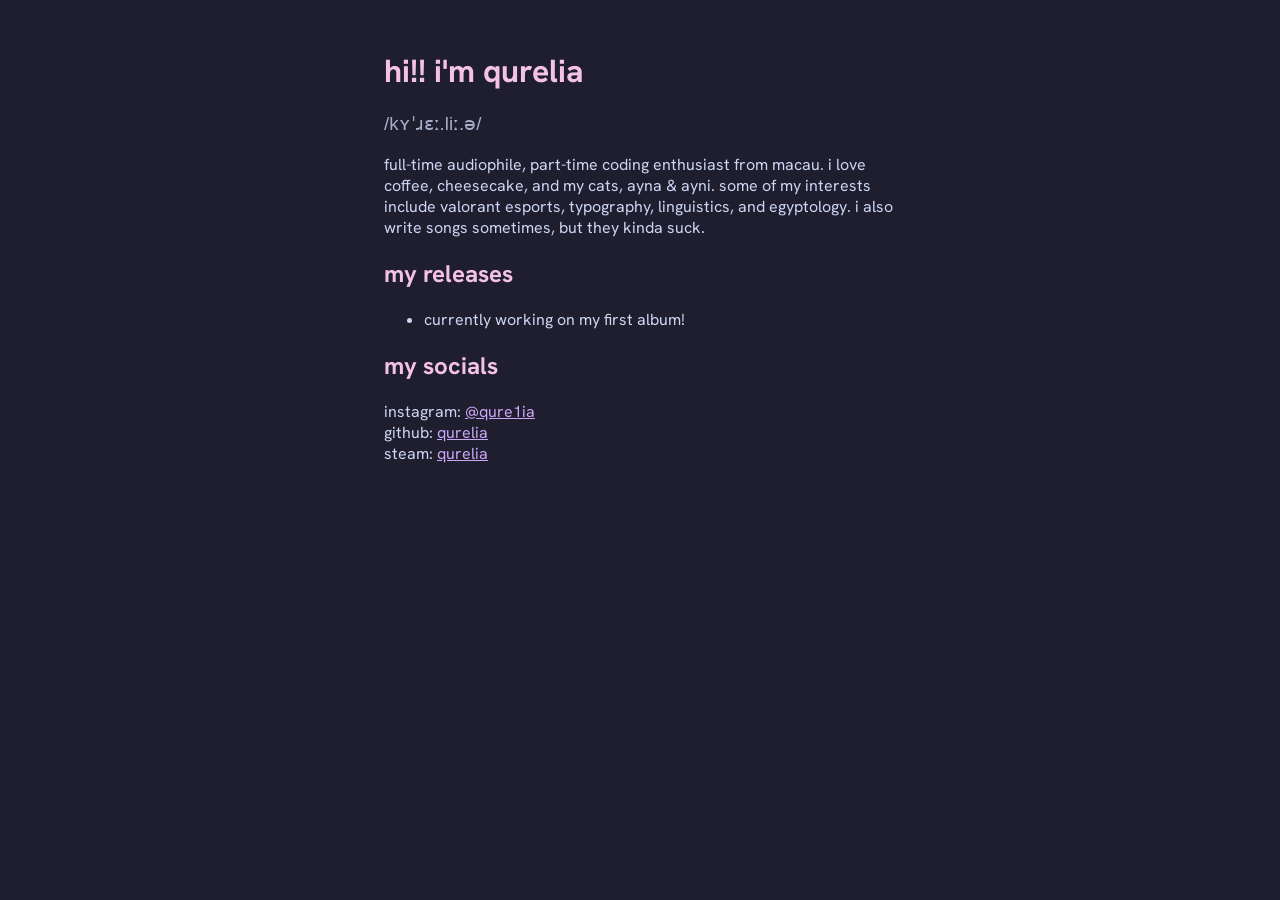
==== index.html @ c3513e6e "create main page" ====
<!DOCTYPE html>
<html lang="en">
    <head>
        <meta charset="UTF-8" />
        <meta name="viewport" content="width=device-width, initial-scale=1" />
        <title>qurelia's website</title>
        
        <link rel="stylesheet" href="./style.css" />
        <link rel="icon" type="image/x-icon" href="src/favicon.ico" />

        <!-- link fonts from fonts.google.com -->
        <link rel="preconnect" href="https://fonts.googleapis.com"> 
        <link rel="preconnect" href="https://fonts.gstatic.com" crossorigin>
        <link href="https://fonts.googleapis.com/css2?family=Hanken+Grotesk:ital,wght@0,100..900;1,100..900&display=swap" rel="stylesheet">
    </head>

    <body>
        <h1>hi!! i'm qurelia</h1>
        <h3>/kʏˈɹɛː.liː.ə/</h6>
        <p>full-time audiophile, part-time coding enthusiast from macau. i love coffee, cheesecake, and my cats, ayna & ayni. some of my interests include valorant esports, typography, linguistics, and egyptology. i also write songs sometimes, but they kinda suck.</p>
        
        <div class="releases">
            <h2>my releases</h2>
            <ul>
                <li>currently working on my first album!</li>
            </ul>
        </div>

        <div class="socials">
            <h2>my socials</h2>
            <p>
                instagram: <a href="https://www.instagram.com/qure1ia/">@qure1ia</a><br>
                github: <a href="https://github.com/qurelia">qurelia</a><br>
                steam: <a href="https://steamcommunity.com/profiles/76561199245772626/">qurelia</a>
            </p>
        </div>
    </body>
</html>
---- style.css ----
.hanken-grotesk {
  font-family: 'Hanken Grotesk', sans-serif;
  font-optical-sizing: auto;
  font-weight: 100;
  font-style: normal;
}

body {
    font-family: 'Hanken Grotesk', Arial, Helvetica, sans-serif;
    width: 40%;
    margin: 50px auto;
    background-color: #1e1e2e;
    color: #cdd6f4;
}

h1, h2 {
    color: #f5c2e7;
}

h3 {
    font-family: Gentium, Arial, Helvetica, sans-serif;
    font-weight: 100;
    color: #a6adc8;
}

a {
    color:#cba6f7;
}
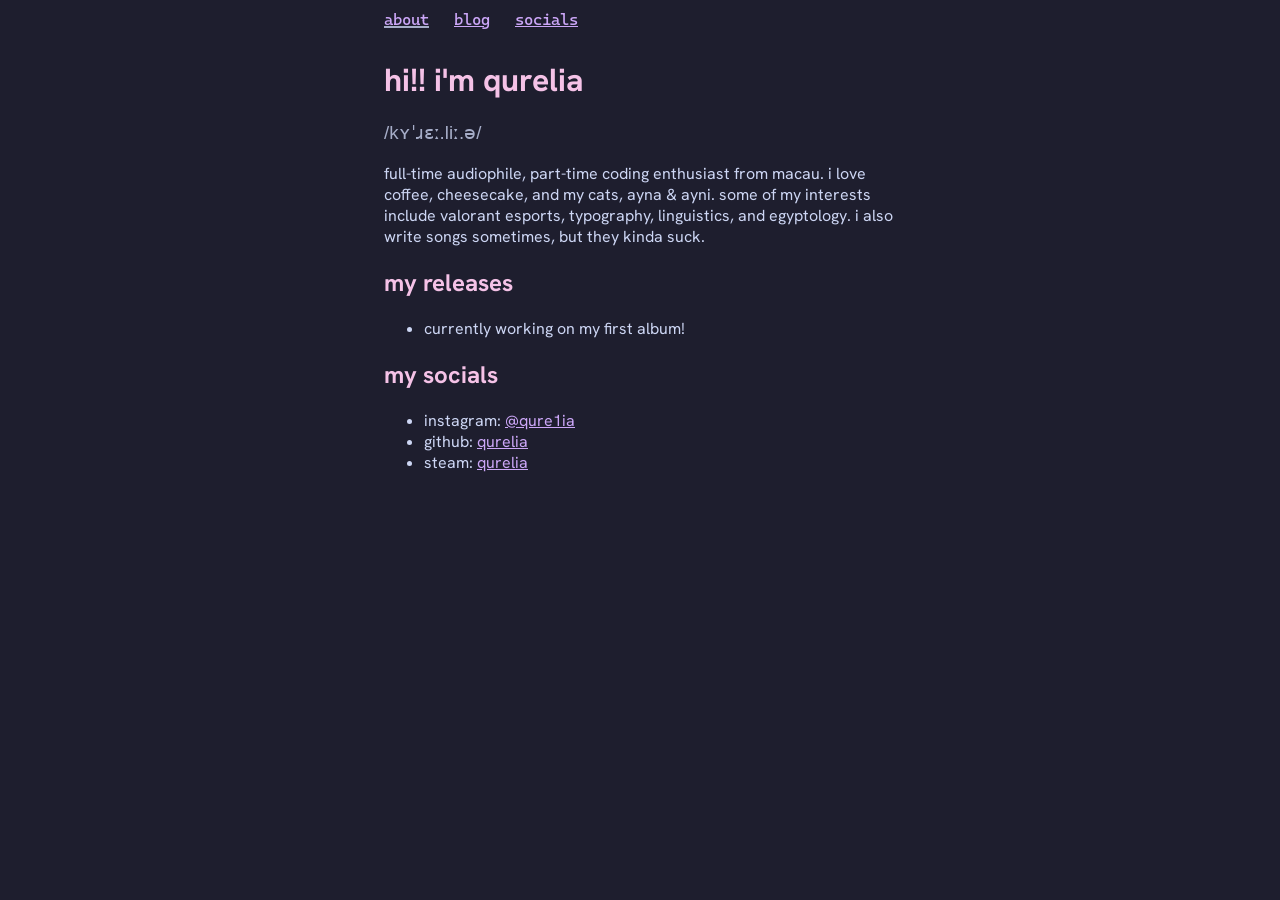
==== commit 9d5d577f: "add navbar; create blog, socials" ====
--- a/index.html
+++ b/index.html
@@ -12,27 +12,37 @@
         <link rel="preconnect" href="https://fonts.googleapis.com"> 
         <link rel="preconnect" href="https://fonts.gstatic.com" crossorigin>
         <link href="https://fonts.googleapis.com/css2?family=Hanken+Grotesk:ital,wght@0,100..900;1,100..900&display=swap" rel="stylesheet">
+        <link href="https://fonts.googleapis.com/css2?family=Cascadia+Code:ital,wght@0,200..700;1,200..700&display=swap" rel="stylesheet">
     </head>
 
     <body>
-        <h1>hi!! i'm qurelia</h1>
-        <h3>/kʏˈɹɛː.liː.ə/</h6>
-        <p>full-time audiophile, part-time coding enthusiast from macau. i love coffee, cheesecake, and my cats, ayna & ayni. some of my interests include valorant esports, typography, linguistics, and egyptology. i also write songs sometimes, but they kinda suck.</p>
-        
-        <div class="releases">
-            <h2>my releases</h2>
+        <nav class="navbar">
             <ul>
-                <li>currently working on my first album!</li>
+                <li><a class="active" href="./index.html">about</a></li>
+                <li><a href="./blog.html">blog</a></li>
+                <li><a href="./socials.html">socials</a></li>
             </ul>
-        </div>
+        </nav>
+        <main>
+            <h1>hi!! i'm qurelia</h1>
+            <h3>/kʏˈɹɛː.liː.ə/</h6>
+            <p>full-time audiophile, part-time coding enthusiast from macau. i love coffee, cheesecake, and my cats, ayna & ayni. some of my interests include valorant esports, typography, linguistics, and egyptology. i also write songs sometimes, but they kinda suck.</p>
+            
+            <div class="releases">
+                <h2>my releases</h2>
+                <ul>
+                    <li>currently working on my first album!</li>
+                </ul>
+            </div>
 
-        <div class="socials">
-            <h2>my socials</h2>
-            <p>
-                instagram: <a href="https://www.instagram.com/qure1ia/">@qure1ia</a><br>
-                github: <a href="https://github.com/qurelia">qurelia</a><br>
-                steam: <a href="https://steamcommunity.com/profiles/76561199245772626/">qurelia</a>
-            </p>
-        </div>
+            <div class="socials">
+                <h2>my socials</h2>
+                <ul>
+                    <li>instagram: <a href="https://www.instagram.com/qure1ia/">@qure1ia</a></li>
+                    <li>github: <a href="https://github.com/qurelia">qurelia</a></li>
+                    <li>steam: <a href="https://steamcommunity.com/profiles/76561199245772626/">qurelia</a></li>
+                </ul>
+            </div>
+        </main>
     </body>
 </html>
--- a/style.css
+++ b/style.css
@@ -5,12 +5,24 @@
   font-style: normal;
 }
 
+.cascadia-code {
+  font-family: "Cascadia Code", sans-serif;
+  font-optical-sizing: auto;
+  font-weight: 100;
+  font-style: normal;
+}
+
+/* main */
 body {
     font-family: 'Hanken Grotesk', Arial, Helvetica, sans-serif;
     width: 40%;
-    margin: 50px auto;
+    margin: 10px auto;
     background-color: #1e1e2e;
     color: #cdd6f4;
+}
+
+main {
+    margin: 30px auto;
 }
 
 h1, h2 {
@@ -25,4 +37,27 @@
 
 a {
     color:#cba6f7;
+}
+
+/* navbar */
+.navbar ul {
+    list-style-type: none;
+    margin: 0;
+    padding: 0;
+    display: flex;
+    font-family: 'Cascadia Code';
+}
+
+.navbar ul li a {
+    display: block;
+    padding: 0 25px 0 0;
+}
+
+.navbar ul li a.active {
+    text-decoration-color: #a6adc8;
+    text-decoration-thickness: 2px;
+}
+
+.navbar ul li a:hover {
+    text-decoration-color: #a6adc8;
 }
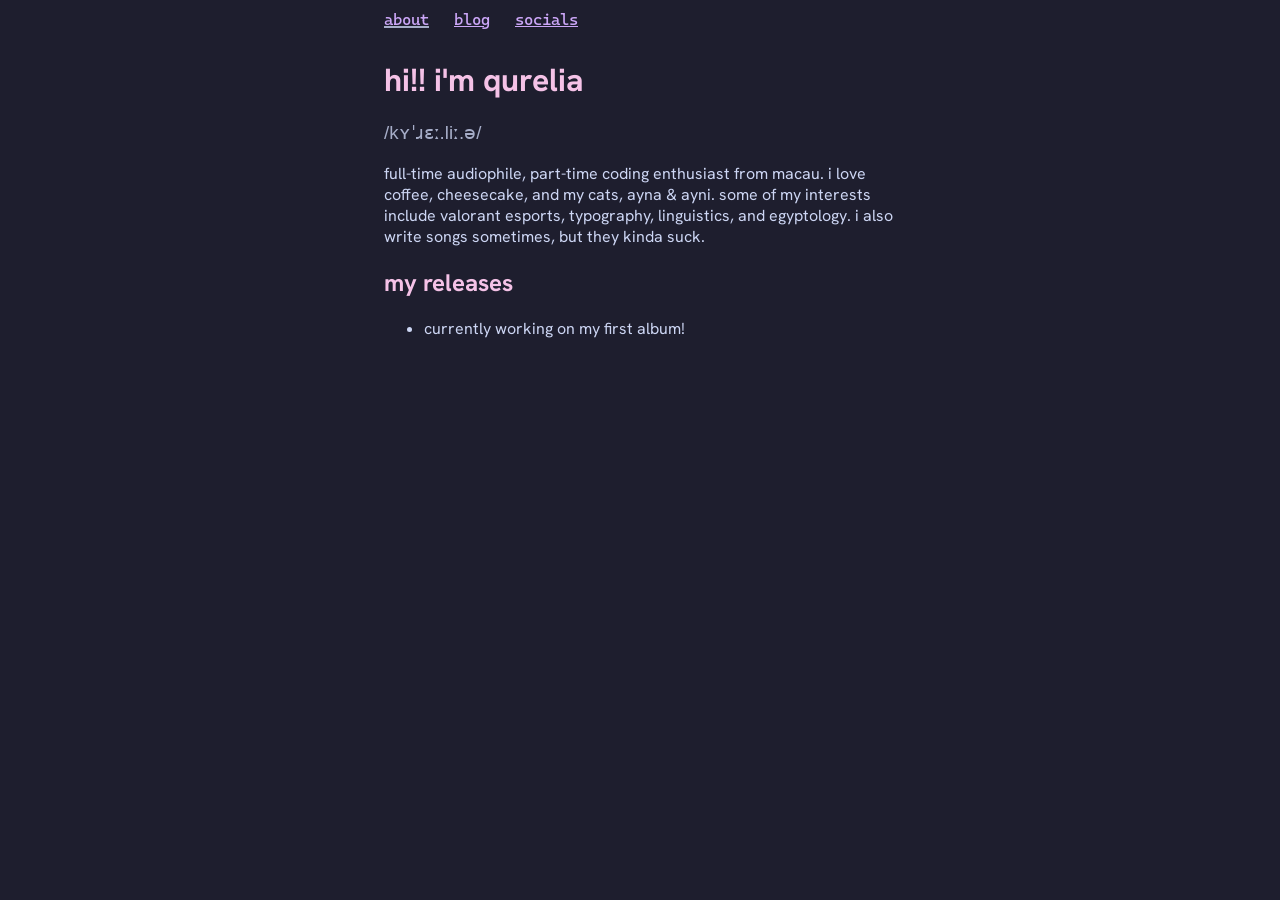
==== commit eb163431: "split socials into its page" ====
--- a/index.html
+++ b/index.html
@@ -5,7 +5,7 @@
         <meta name="viewport" content="width=device-width, initial-scale=1" />
         <title>qurelia's website</title>
         
-        <link rel="stylesheet" href="./style.css" />
+        <link rel="stylesheet" href="style.css" />
         <link rel="icon" type="image/x-icon" href="src/favicon.ico" />
 
         <!-- link fonts from fonts.google.com -->
@@ -16,11 +16,11 @@
     </head>
 
     <body>
-        <nav class="navbar">
+        <nav>
             <ul>
-                <li><a class="active" href="./index.html">about</a></li>
-                <li><a href="./blog.html">blog</a></li>
-                <li><a href="./socials.html">socials</a></li>
+                <li><a class="active" href="index.html">about</a></li>
+                <li><a href="blog.html">blog</a></li>
+                <li><a href="socials.html">socials</a></li>
             </ul>
         </nav>
         <main>
@@ -34,15 +34,6 @@
                     <li>currently working on my first album!</li>
                 </ul>
             </div>
-
-            <div class="socials">
-                <h2>my socials</h2>
-                <ul>
-                    <li>instagram: <a href="https://www.instagram.com/qure1ia/">@qure1ia</a></li>
-                    <li>github: <a href="https://github.com/qurelia">qurelia</a></li>
-                    <li>steam: <a href="https://steamcommunity.com/profiles/76561199245772626/">qurelia</a></li>
-                </ul>
-            </div>
         </main>
     </body>
 </html>
--- a/style.css
+++ b/style.css
@@ -40,7 +40,7 @@
 }
 
 /* navbar */
-.navbar ul {
+nav ul {
     list-style-type: none;
     margin: 0;
     padding: 0;
@@ -48,16 +48,16 @@
     font-family: 'Cascadia Code';
 }
 
-.navbar ul li a {
+nav ul li a {
     display: block;
     padding: 0 25px 0 0;
 }
 
-.navbar ul li a.active {
+nav ul li a.active {
     text-decoration-color: #a6adc8;
     text-decoration-thickness: 2px;
 }
 
-.navbar ul li a:hover {
+nav ul li a:hover {
     text-decoration-color: #a6adc8;
 }
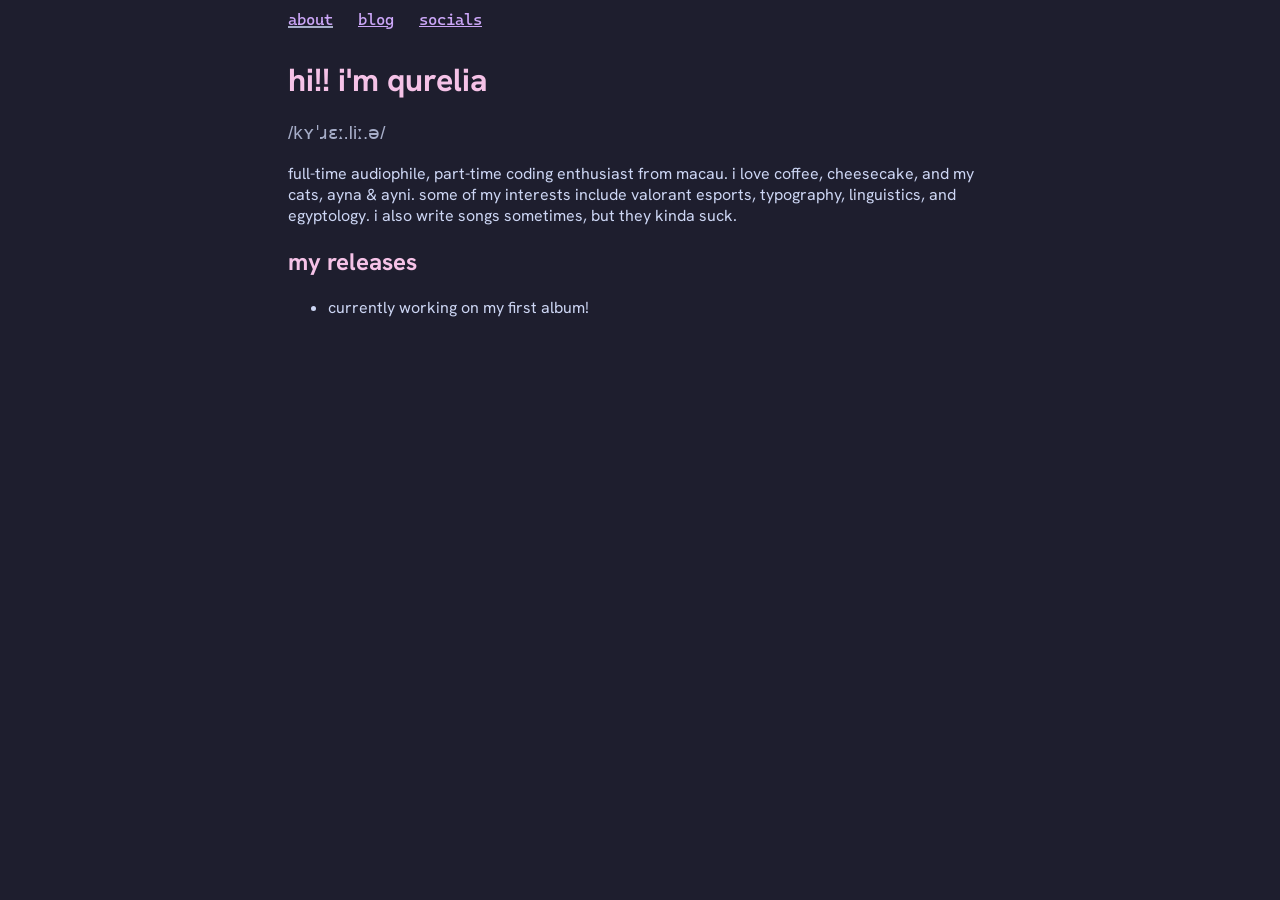
==== commit b4771110: "name change on hover" ====
--- a/index.html
+++ b/index.html
@@ -24,7 +24,7 @@
             </ul>
         </nav>
         <main>
-            <h1>hi!! i'm qurelia</h1>
+            <h1>hi!! i'm <span class="name"></span></h1>
             <h3>/kʏˈɹɛː.liː.ə/</h6>
             <p>full-time audiophile, part-time coding enthusiast from macau. i love coffee, cheesecake, and my cats, ayna & ayni. some of my interests include valorant esports, typography, linguistics, and egyptology. i also write songs sometimes, but they kinda suck.</p>
             
--- a/style.css
+++ b/style.css
@@ -15,7 +15,7 @@
 /* main */
 body {
     font-family: 'Hanken Grotesk', Arial, Helvetica, sans-serif;
-    width: 40%;
+    width: 90%;
     margin: 10px auto;
     background-color: #1e1e2e;
     color: #cdd6f4;
@@ -37,6 +37,30 @@
 
 a {
     color:#cba6f7;
+}
+
+/* name change on hover */
+
+.name:after {
+    content: "qurelia";
+}
+
+.name:hover:after {
+    content: "janice";
+}
+
+/* scale width according to screen */
+
+@media (min-width: 720px) {
+  body {
+    width: 55vw;
+    min-width: 648px;
+  }
+}
+@media (min-width: 1800px) {
+  body {
+    width: 45vw;
+  }
 }
 
 /* navbar */
